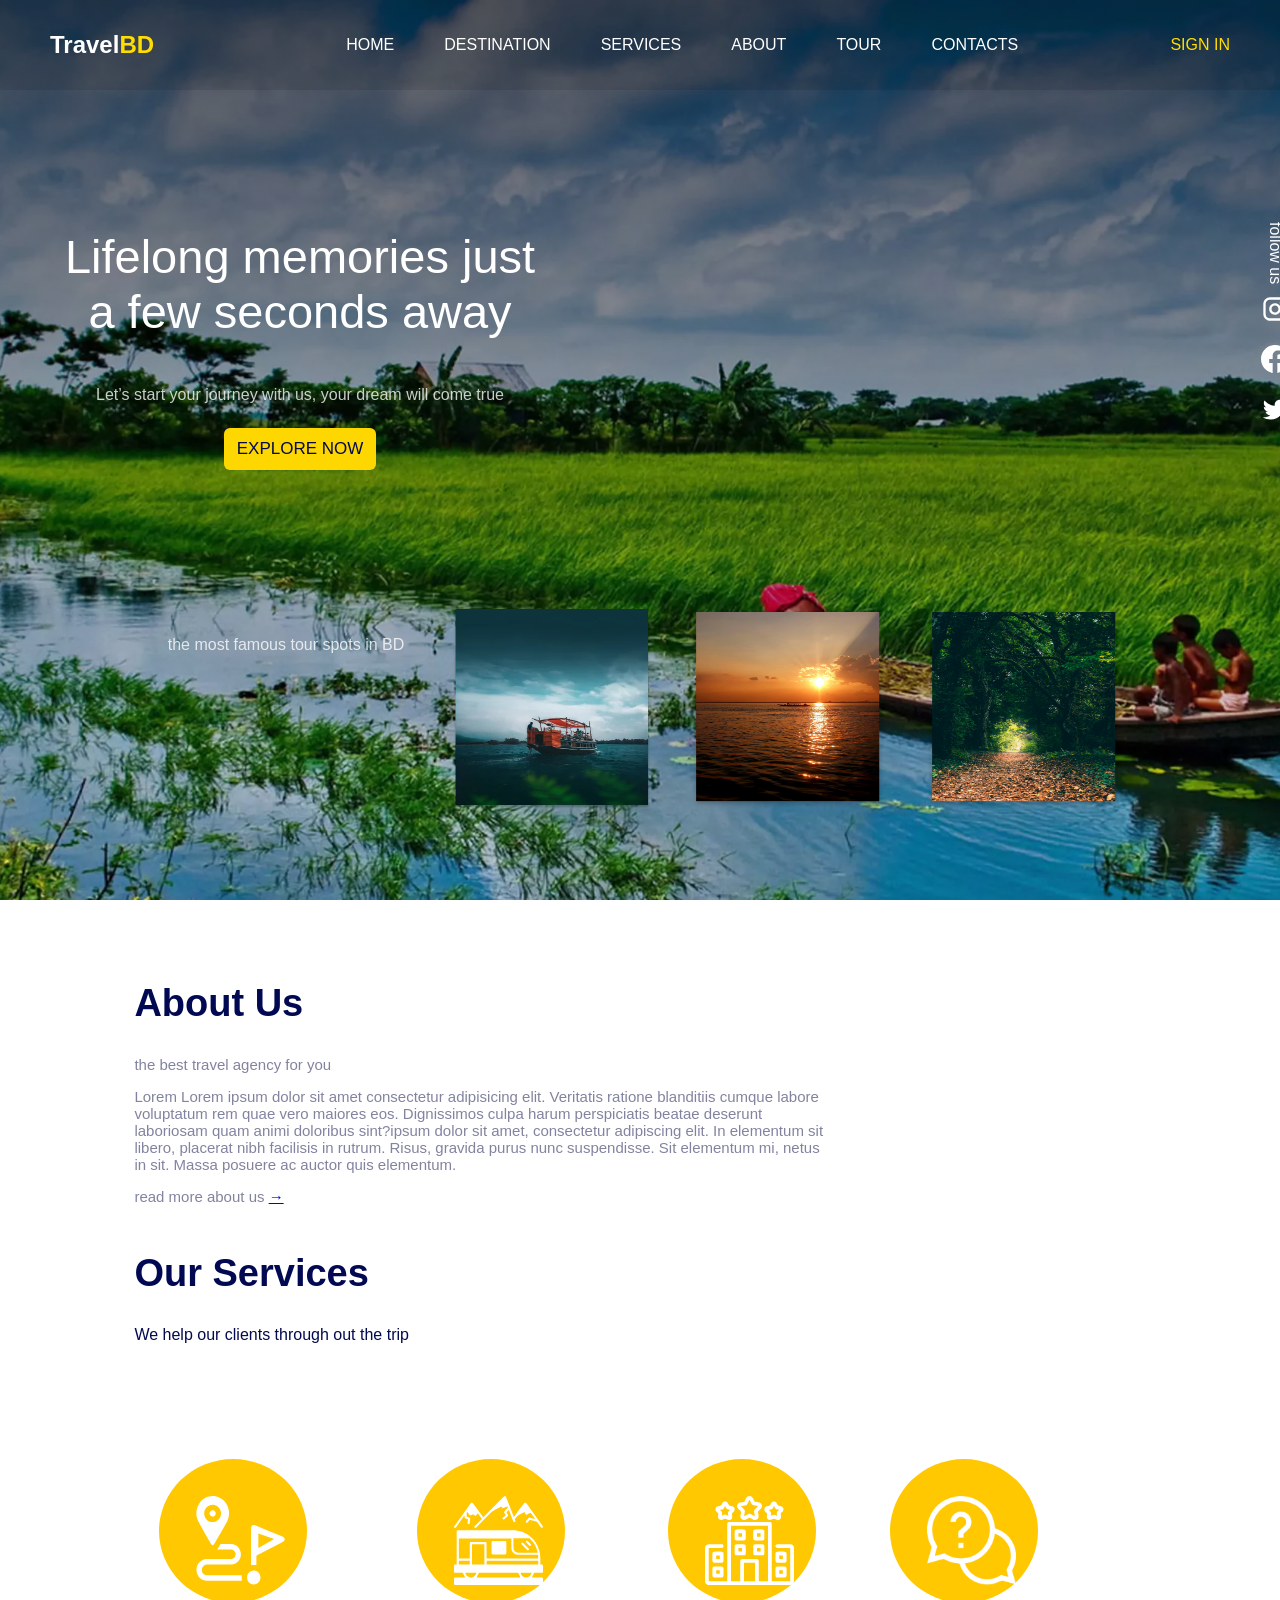
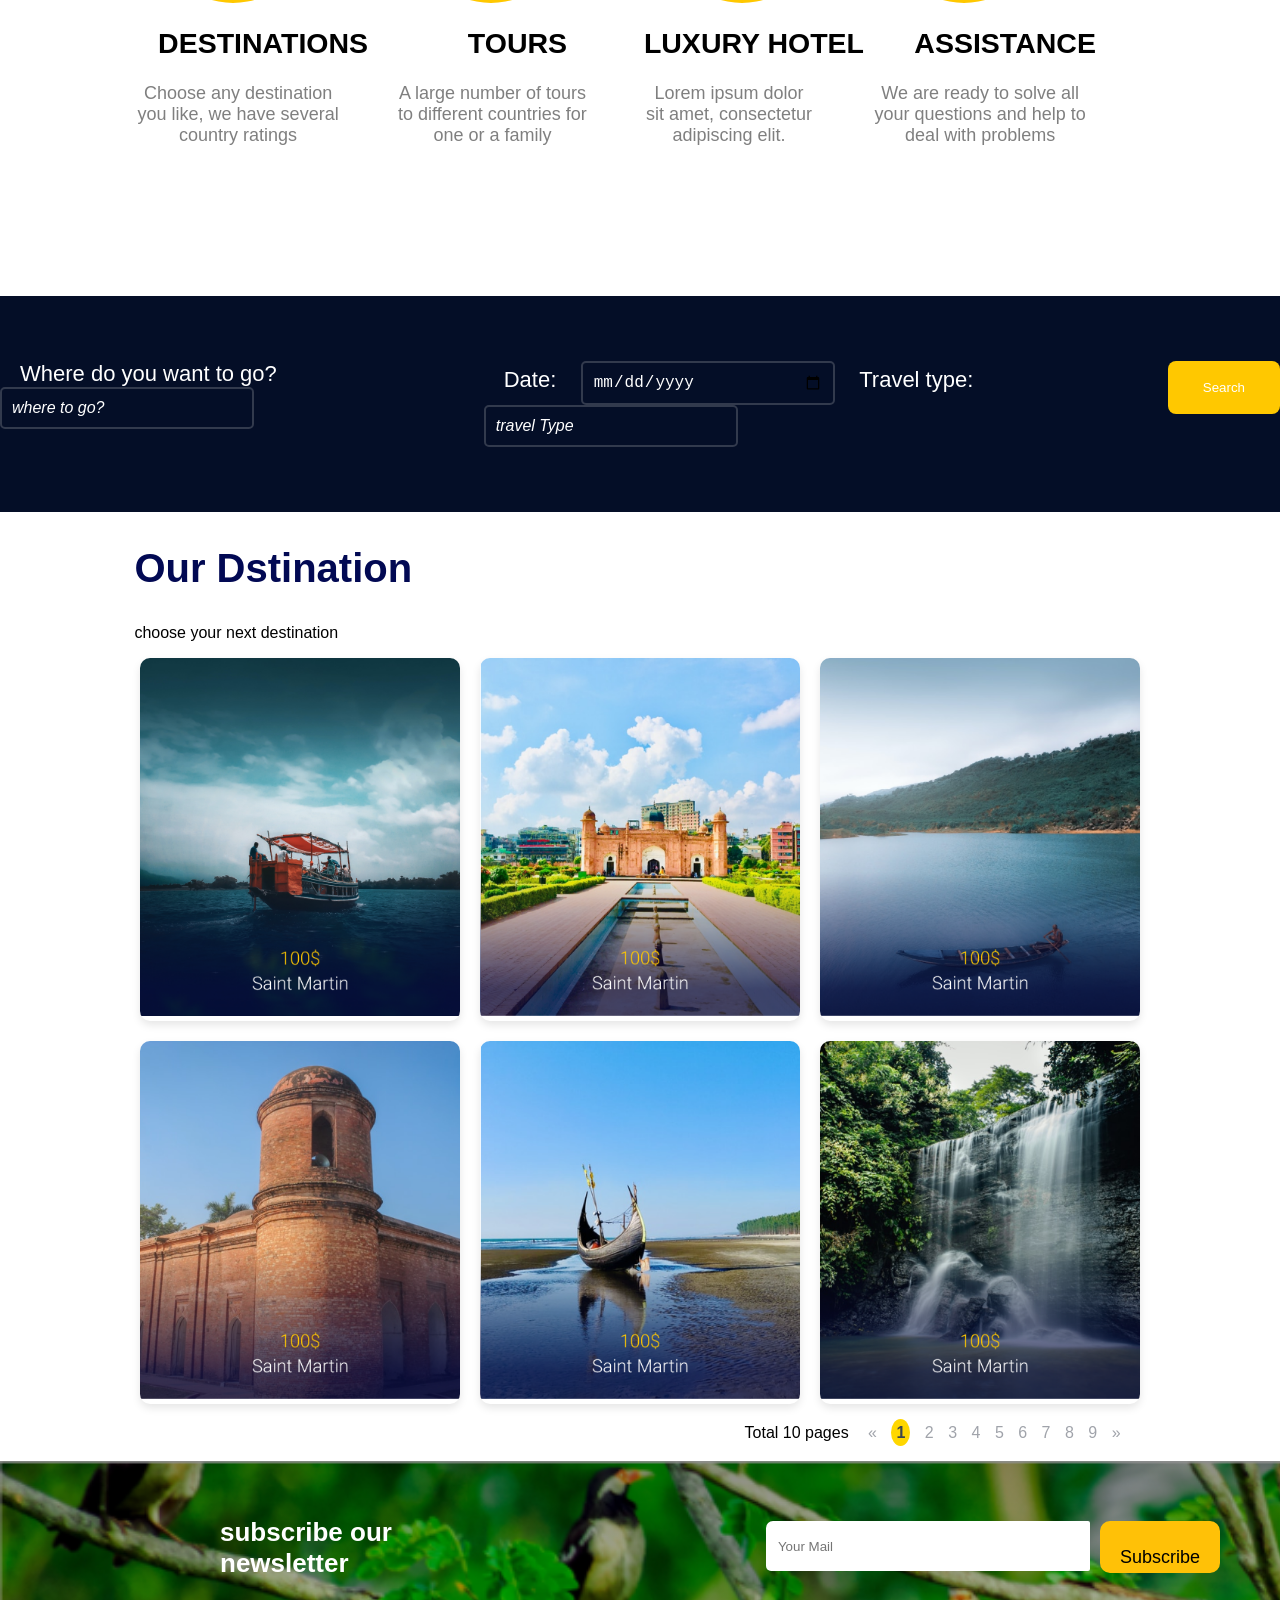
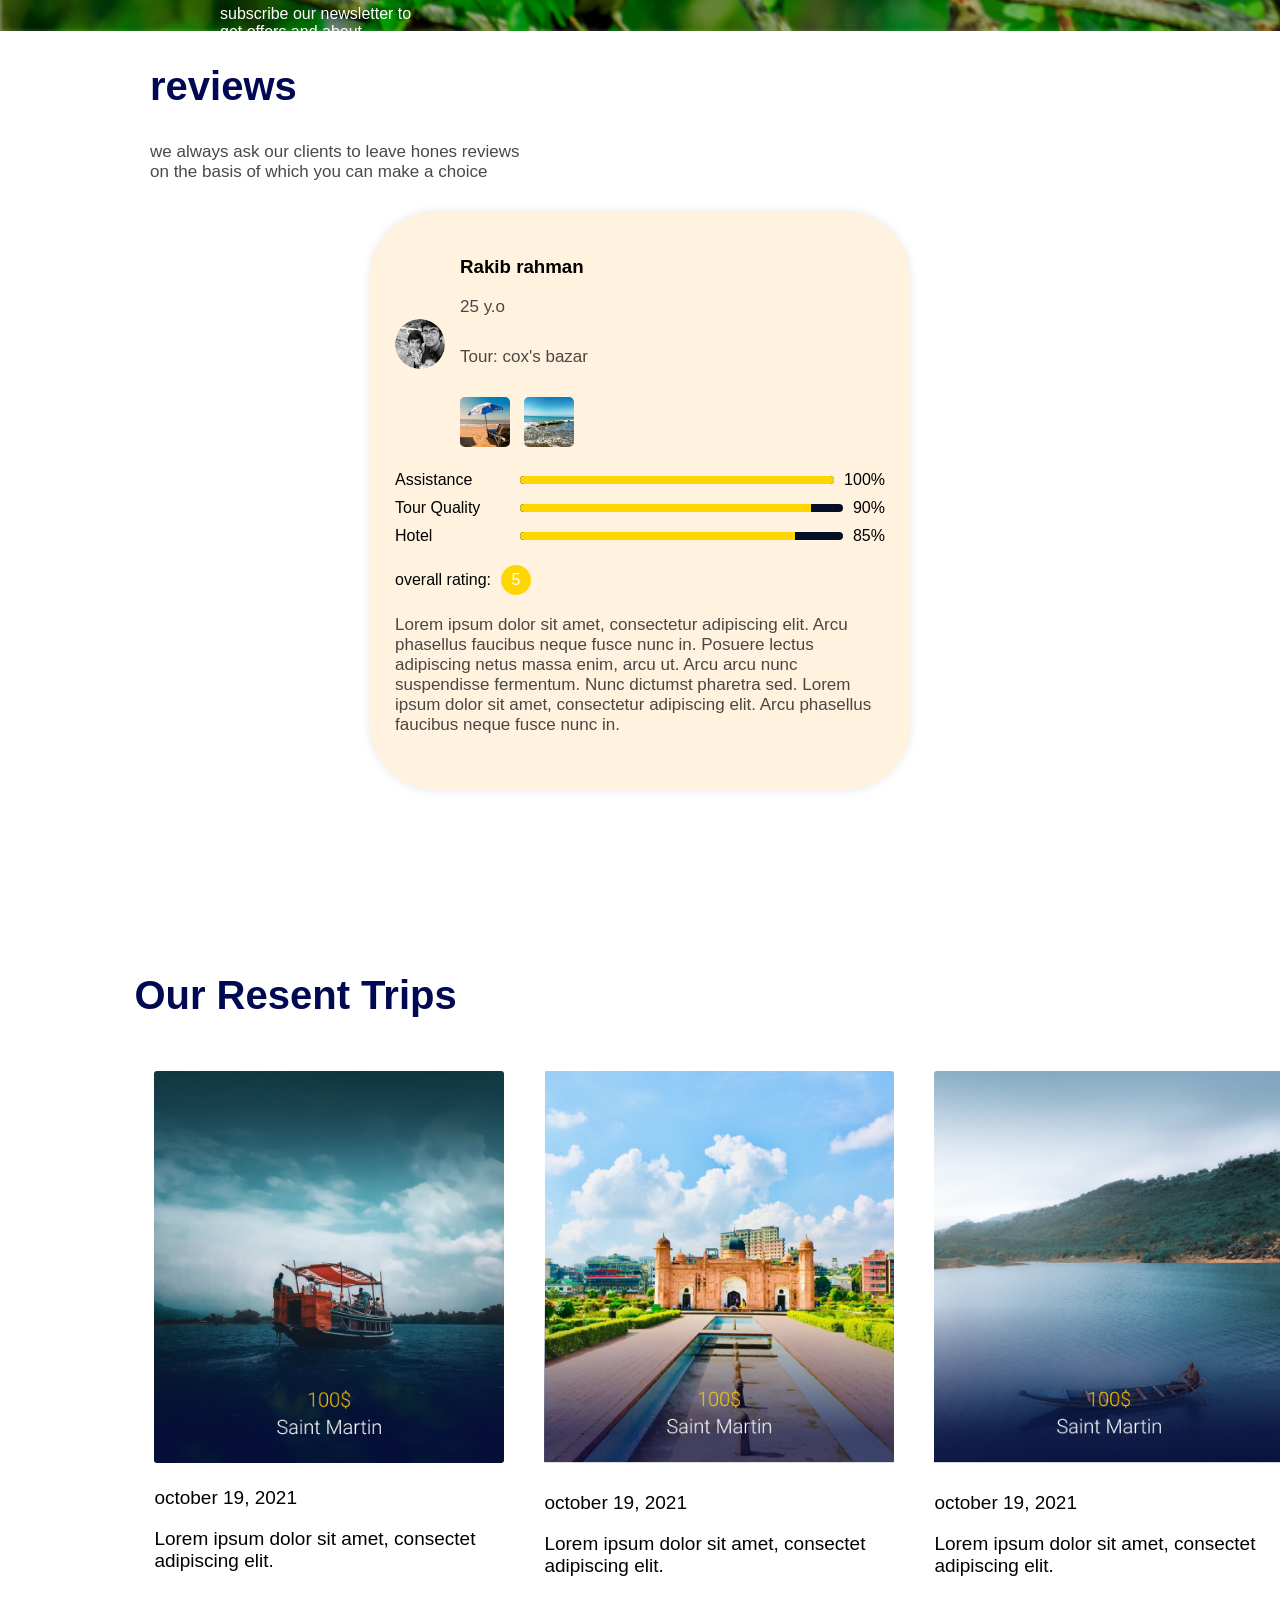
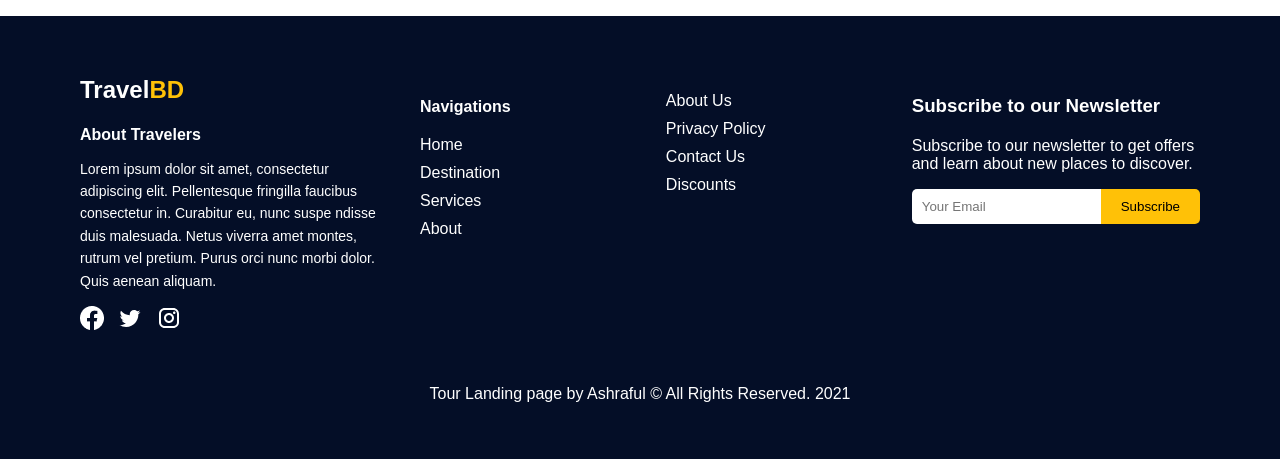
==== travel.html @ d5b0294c "Add files via upload" ====
<!DOCTYPE html>
<html lang="en">
<head>
    <meta charset="UTF-8">
    <meta name="viewport" content="width=device-width, initial-scale=1.0">
    <title>travel</title>
    <link rel="shortcut icon" href="./images/home/main logo.jpeg" type="image/x-icon">
     <link rel="stylesheet" href="./travel.css">
</head>
<body>
    <!--home -->
   
    <header id="home">
        <nav>
            <div class="logo">Travel<span>BD</span></div>
            <ul class="nav-links">
                <li><a href="#home">HOME</a></li>
                <li><a href="#destination">DESTINATION</a></li>
                <li><a href="#services">SERVICES</a></li>
                
                <li><a href="#About">ABOUT</a></li>
                <li><a href="#tour">TOUR</a></li>
                <li><a href="#contact">CONTACTS</a></li>
            </ul>
            <div class="signin"><a href="#">SIGN IN</a></div>
        </nav>
    
    <!-- home contecnt -->

    <section class="home" >
    <div class="row">
    <div class="home-content">
         <p class="home-content-main-text">Lifelong memories just a 
            few seconds away</p> 
            <p class="home-para">Let’s start your journey with us, your dream will come true</p>
            <button>EXPLORE NOW</button>
    </div>
    <!-- social media -->
     <div class="social-media">
        <p>follow us</p>
        <img src="./images/home/instagram icon.svg" alt="instagram">
        <img src="./images/home/facebook.svg" alt="facebook">
        <img src="./images/home/twitter.svg" alt="instagram">
     </div>
    </div>
 
    <!-- places -->
    <div  class="places">
         <p>the most famous tour spots in BD  </p>
          <div>
            <img src="./images/home/pic1-6674d11ca9986.webp" alt="pic1-h">
          </div>
          <div>
            <img src="./images/home/Mask Group.png" alt="pic2-h">
          </div>  
         <div>
            <img src="./images/home/Mask Group (2).png" alt="pic3-h">
          </div>
     
</div>

</section>
</header>

    <!--Anout us -->

    <section class="About-Us" id="About">
        <div class="AboutUs-content-1">
            <h2>About Us</h2>
            <p>the best travel agency for you</p>
            <p>Lorem Lorem ipsum dolor sit amet consectetur adipisicing elit. Veritatis ratione blanditiis cumque labore voluptatum rem quae vero maiores eos. Dignissimos culpa harum perspiciatis beatae deserunt laboriosam quam animi doloribus sint?ipsum dolor sit amet, consectetur
                adipiscing elit. In elementum sit libero, placerat
                nibh facilisis in rutrum. Risus, gravida purus nunc
                suspendisse. Sit elementum mi, netus in sit. Massa
                posuere ac auctor quis elementum.</p>
                <p>read more about us  <a href="#">&rarr;</a></p>
        </div>

        <div class="AboutUs-content-2">
            <img src="./images/pic1-6674d11ca9986.webp" alt="">
        </div>
    </section>

<div class="frame" >
    <!--our services-->
    <section  class="our-services" id="services">
        <h1>Our Services</h1>
        <p>We help our clients through out the trip</p>

        <div class="service-img-div"> 
            <!--detination  service -->
            <div >
                <div class="service-img">
                     <img src="./images/home/about us -destination.svg" alt="destination" id="img">
                </div>
                <div class="service-content">
                    <h2>DESTINATIONS</h2>
                    <p>Choose  any destination
                        you like, we have several
                        country ratings </p>
                </div>  
            </div>

            <!-- tours service -->
            <div>
                <div class="outer-circle">
                    <div class="service-img">
                        <img src="./images/home/about us -tours.svg" alt="tours">
                   </div>
                </div>
               
               <div class="service-content q">
                   <h2>TOURS</h2>
                   <p>A large number of tours
                      to different countries for
                        one or a family</p>
               </div>
            </div>

            <!-- hotal service -->
            <div>
                <div class="service-img">
                    <img src="./images/home/about us -hotel.svg" alt="">
               </div>
               <div class="service-content">
                   <h2>LUXURY HOTEL</h2>
                   <p>Lorem ipsum dolor sit amet,
                    consectetur adipiscing elit.</p>
               </div>
            </div>

            <!--assistance service-->
            <div class="service-content">
                <div class="service-img">
                    <img src="./images/home/about us - assistence.png" alt="">
               </div>
               <div class="service-content">
                   <h2>ASSISTANCE</h2>
                   <p>We are ready to solve all
                    your questions and help
                    to deal with problems</p>
               </div>
            </div>


        </div>
       
    </section>
</div>

    <!--where to go-->
    <section class="where-to-go">
        <div>
            
            <label for="destination">Where do you want to go?</label>
            <input type="text" id="destination" list="destinations" placeholder="where to go?" class="input-where-to-go">
            <datalist id="destinations">
                <option value="Paris">
                <option value="New York">
                <option value="Tokyo">
                <option value="London">
            </datalist>

        </div>

        <div>
            <label for="travelDate">Date:</label>
            <input type="date" id="travelDate" name="travelDate"  class="input-where-to-go">

            <label for="travelType">Travel type:</label >
            <input type="text" id="travelType" list="travelTypes" placeholder="travel Type"  class="input-where-to-go">
            <datalist id="travelTypes">

              <option value="Adventure">
              <option value="Cultural tourism">
              <option value="Business travel">
              <option value="Leisure Travel">
              <option value="Ecotourism">
              <option value="Solo travel">
              <option value="Business tourism">
              <option value="Luxury">
              <option value="Cruise ship">
           </datalist>
       </div>

       <div>
      
       
        <button type="submit">Search</button>
       </div>

    </section>

    <!--Our Destination -->
      <section class="destination-s frame" id="destination">
        <h1>Our Dstination</h1>
        <p>choose your next destination</p>

        <!-- destination items -->
         <div class="grid">
            <div class="destination"><img src="./images/home/destination  pic 1.png" alt="1"></div>
            <div class="destination"><img src="./images/home/destination  pic 2.png" alt="2"></div>
            <div class="destination"><img src="./images/home/destination  pic 3.png" alt="3"></div>
            <div class="destination"><img src="./images/home/destination  pic 4.png" alt="7"></div>
            <div class="destination"><img src="./images/home/destination  pic 5.png" alt="5"></div>
            <div class="destination"><img src="./images/home/destination  pic 6.png" alt="8"></div>

         </div>
            <div class="pages">
            <span>Total 10 pages</span>
            <a href="#">&laquo;</a>
            <a href="#" class="active">1</a>
            <a href="#">2</a>
            <a href="#">3</a>
            <a href="#">4</a>
            <a href="#">5</a>
            <a href="#">6</a>
            <a href="#">7</a>
            <a href="#">8</a>
            <a href="#">9</a>
            <a href="#">&raquo;</a>
        
        </div>
       </section>
         
     
    <!--subscribe -->
    <section class="subscribe-section">
        <div class="subscribe-content">
            <h3>subscribe our newsletter</h3>
            <p>subscribe our newsletter to get offers and about<br> 
                new places to discover.</p>
            </div>
        
        <div class="subscribe-form">
            <input type="email" placeholder="Your Mail" />
            <button>Subscribe</button>
        </div>



    </section>


    <!--reviews -->
    <section class="reviews">
        <h1>reviews</h1>
        <p>we always ask our clients to leave hones reviews<br>
            on the basis of which you can make a choice</p>
        <div class="review-container">
            <div class="user-info">
                <img src="./images/home/review-profile-pic-6674d11f6c1cb.webp" alt="User Photo" class="user-photo">
                <div>
                    <h3>Rakib rahman</h3>
                    <p>25 y.o</p>
                    <p>Tour: cox's bazar</p>
                    <div class="tour-images">
                        <img src="./images/home/review-1-6674d11db59b9.webp" alt="Tour Image 1">
                        <img src="./images/home/review-2-6674d11e9ebdb.webp" alt="Tour Image 2">
                    </div>
                </div>
            </div>

            <div class="ratings">
                <div class="rating-item">
                    <span>assistance</span>
                    <div class="rating-bar">
                        <div class="rating-fill" style="width: 100%;"></div>
                    </div>
                    <span>100%</span>
                </div>
                <div class="rating-item">
                    <span>tour quality</span>
                    <div class="rating-bar">
                        <div class="rating-fill" style="width: 90%;"></div>
                    </div>
                    <span>90%</span>
                </div>

                <div class="rating-item">
                    <span>hotel</span>
                    <div class="rating-bar">
                        <div class="rating-fill" style="width: 85%;"></div>
                    </div>
                    <span>85%</span>
                </div>
            </div>

            <div class="overall-rating">
                <span>overall rating:</span>
                <div class="rating-circle">5</div>
            </div>
                <p>Lorem ipsum dolor sit amet, consectetur adipiscing elit. Arcu phasellus faucibus neque fusce nunc in. Posuere lectus adipiscing netus massa enim, arcu ut. Arcu arcu nunc suspendisse fermentum. Nunc dictumst pharetra sed.
                    Lorem ipsum dolor sit amet, consectetur adipiscing elit. Arcu phasellus faucibus neque fusce nunc in. 
                    </p>
            </div>
        </div>
    </section>


    <!--recent trips -->
<section class="recent-trips frame" id="tour">
    <h1>Our Resent Trips</h1>
     <div class="recent-trips-content">
        <div class="trips">
            <img src="./images/home/destination  pic 1.png" alt="">
            <p>october 19, 2021</p>
            <p>Lorem ipsum dolor sit amet, consectet
                adipiscing elit.</p>
        </div>

        <div class="trips">
            <img src="./images/home/destination  pic 2.png" alt="">
            <p>october 19, 2021</p>
            <p>Lorem ipsum dolor sit amet, consectet
                adipiscing elit.</p>
        </div>

        <div class="trips">
            <img src="./images/home/destination  pic 3.png" alt="">
            <p>october 19, 2021</p>
            <p>Lorem ipsum dolor sit amet, consectet
                adipiscing elit.</p>
        </div>
     </div>
</section>


    <!--contact -->
 
 <section class="footer" id="contact">
    <div class="footer-s1">
        <div class="logo">Travel<span>BD</span></div>
        <h4>About Travelers</h4>
        <p>Lorem ipsum dolor sit amet, consectetur adipiscing elit. Pellentesque fringilla faucibus consectetur in. Curabitur eu, nunc suspe ndisse duis malesuada. Netus viverra amet montes, rutrum vel pretium. Purus orci nunc morbi dolor. Quis aenean aliquam.</p>
        <div class="footer-media">
            <!-- fb icon -->
            <img src="./images/home/facebook.png" alt="Facebook">
            <img src="./images/home/twitter.svg" alt="Twitter">
            <img src="./images/home/instagram icon.svg" alt="Instagram">
        </div>
    </div>

    <div class="footer-s2">
        <h4>Navigations</h4> 
        <ul>
            <li><a href="#home">Home</a></li>
            <li><a href="#destination">Destination</a></li>
            <li><a href="#services">Services</a></li>
            <li><a href="#About">About</a></li>
        </ul>
    </div>

    <div class="footer-s3">
        <ul>
            <li>About Us</li>
            <li>Privacy Policy</li>
            <li>Contact Us</li>
            <li>Discounts</li>
        </ul>
    </div>

    <div class="footer-s4">
        <h3>Subscribe to our Newsletter</h3>
        <p>Subscribe to our newsletter to get offers and learn about new places to discover.</p>
        <form>
            <input type="email" placeholder="Your Email">
            <button type="submit">Subscribe</button>
        </form>
       
    </div>
    <div class="footer-bottom">
        <p>Tour Landing page by Ashraful &copy; All Rights Reserved. 2021</p>
    </div>
   
</section>


</body>
</html>
---- travel.css ----
body{
padding:0;
margin: 0;
font-family: 'Poppins', sans-serif;

}

header {
    background: no-repeat center center/cover;
    background-image: linear-gradient(rgba(0, 0, 0, 0.559),rgba(0, 0, 0, 0.049)), url("./images/home/home-bg-6674d1294721b.webp");
    height: 100vh;
box-sizing: border-box;
    

  }
 
nav {
    display: flex;
    justify-content: space-between;
    align-items: center;
    padding: 20px 50px;
    background-color: rgba(0, 0, 0, 0.101);
}
.logo {
    font-size: 24px;
    font-weight: bold;
    color: white;
}

.logo span {
    color: #ffdd00;
}

.nav-links {
    list-style: none;
    display: flex;
   gap: 50px;
}
.nav-links li a {
    color: white;
    text-decoration: none;
    font-size: 16px;
}

.signin a {
    color: #ffdd00;
    text-decoration: none;
    font-size: 16px;
}
.home-content h1{
    font-family: 'Roboto', sans-serif;
    font-size: 777px;
    font-weight: 900;
    color: #ffffff;
    margin-top:80px;
}
.home-para{
    color: #ffffffc8;
    font-family: 'Roboto', sans-serif;
    font-size: 16px;
}

.places{
  display:flex;
  
  padding: 90px;
}
.places img{
    background-color: transparent;
    height:100%;

}

section.home {
    display: flex;
    flex-direction: column;
    align-items: center;
    justify-content: center;
    height: calc(100vh - 80px); /* Adjusted to leave space for the navbar */
    color:black;
    text-align: center;
    padding: 20px;
    margin-top: 30px;

}
.places img{
    margin: 19px;
    margin-bottom: 55px;
    width:198px;
    height:200px
    
}
.places P{
   
    color: #ffffffc8;
    padding: 30px;
}


.row{
    display: flex;
    justify-content:space-between;
    gap:40em;
    margin-top: 10px;
    

}
.home-content{
    padding: 120px;
    width: 500px;
    margin-left: 40px;
    padding: 30px;
}
.home-content button{
    color: #030A4D;
    
    background-color: #ffd700;
    border: none;
    margin-top:8px ;

    padding: 11px 13px;
    border-radius: 6px;
    cursor: pointer;
    font-size: 17px;
    
}

.social-media{
    
    display: flex;
    writing-mode:vertical-rl;
   
    color: #ffffff;
    float:right;
   margin-top: 70px;
   margin-left:30px ;
}
.social-media img{
    padding:11px;
}
.home-content-main-text{
   font-size:47px;
   color: #ffffff;
}

.About-Us{
 
  display: flex;
  justify-content: space-between;
 
  margin-top: 50px;
  font-size: 22px;
  width: 79%;
  margin-left:10.5%;
  flex-wrap: wrap;
  
 
  
  }
  .AboutUs-content-1{

    width: 700px;
  }

  .AboutUs-content-1 h2{
    color: #020953;
    font-size:38px;

  }
  .AboutUs-content-1 p{
   font-size: 15px; 
   color: #060A4080;

   
  }

  .AboutUs-content-2 img{
    min-width: 100%;
  border-radius: 70px 0px 73px 0px;
   
  
   
    
  }
.frame{
    width: 79%;
    margin-left:10.5%;
    
}
  
.our-services h1  {
    color: #020953;
    font-size:38px;   
    
}

.our-services p{
    font-size: 16px;
    color: #030A4D;
    margin-bottom: 90px;
    margin-right: 50px;
}

.service-img{
    background-color:#FFC800;
    width: 104px;
    height: 100px;
    border-radius: 50%;
    padding:22px;
    margin:25px;
    margin-bottom:20px;
}   
.service-img-div{


    display: flex;   
}
.service-img-div img{
    width:89px;
    height:89px;
    padding:10px;
    margin:5px;
    
}
.service-content{
    font-size: 19px;
    text-align: center;
    

}
.service-content p{
color: #00000080;
font-size:large;

}
.our-services{
    margin-bottom: 60px;
}
.where-to-go{
    
    padding:65px 0px;
    background: #040E27;
    color:#FFFFFF;
    display: flex;
    justify-content:center;
    

}
.where-to-go label{
    font-weight: 400;
    font-size:22px;
    margin: 20px;
   
}
.input-where-to-go{
    width:230px;
    padding:10px;
    border: 2px solid #cccccc3a;
    border-radius: 5px;
    font-size: 16px;
    background-color: #fff;
    color: #FFFFFF;
    cursor: pointer;
    background: transparent;
}
.input-where-to-go:focus{
    border-color: #66afe9;
    outline: none;
    box-shadow: 0 0 8px rgba(102, 175, 233, 0.6);
   
}
.input-where-to-go::placeholder {
    color: #ffffff;
    font-style: italic;
}
.where-to-go button{
    padding: 19px 35px;
    border-radius:8px;
     border: none;
    background-color:#FFC800;
    color: #ffffff;
    margin-left:15px;
    cursor: pointer;

}

.grid {
    display: flex;
    flex-wrap: wrap;
    gap: 20px;
    justify-content: center;
 
   
}
.destination-s h1{
    font-size: 40px;
    color: #020953;

}
.destination{
    max-width:fit-content;
    position: relative;
    overflow: hidden;
    border-radius: 10px;
    box-shadow: 0 4px 8px rgba(0, 0, 0, 0.1);
    
  
}
.destination img {
    width:320px;
    
    display: block;
}

.pages {
    margin-top: 20px;
    margin-right: 20px;
    float: right;
}

.pages span {
    display: inline-block;
    margin-right: 10px;
}

.pages a {
    text-decoration: none;
    color: #020a1d60;

    margin: 9px 5px;
}

.pages a.active {
    font-weight: bold;
    background-color: #ffd700;
    color:rgb(60, 69, 77);
    border-radius: 59%;
    padding: 5px;
   

    
}

.pages a:hover {
    text-decoration: underline;
}


.subscribe-section {
    background-image: linear-gradient(rgba(0, 0, 0, 0.440),rgba(0, 0, 0, 0.320)), url("./images/home/subscribe-bg.png");
    background-size: cover;
     height:170px;
     width:100%;
    margin-top: 57px;
    color: #ffffff;
    display: flex;
}
.subscribe-content{

    padding:30px;
    align-items: center;
    margin-left: 190px;
}
.subscribe-content h3{
    font-size: 26px;
    margin-right:40px;
}
.subscribe-form  input[type="email"] {
    
    padding: 12px;
    width:300px;
    border: none;
    border-radius: 7px 2px 2px 5px;
 

}
.subscribe-form{
    display: flex;
    margin:60px;
    margin-left: 300px;
}
.subscribe-form button{
    padding: 26px 20px;
    font-size: 18px;
    font-weight: 300;

    background-color: #ffc107;
    border: none;
    border-radius:10px;
    cursor: pointer;
    margin-bottom: 10px;
    margin-left:10px;
   
  

}


.review-container {
    background-color: #fff3e0;
    padding: 25px;
    border-radius: 65px;
    box-shadow: 0 0 10px rgba(0, 0, 0, 0.1);
    width: 80%;
    max-width: 600px;
    flex-wrap: wrap;
    width: 50%;
    margin: 0 auto;

}


.user-info {
    display: flex;
    align-items: center;
    margin-bottom: 20px;
}

.user-photo {
    width: 50px;
    height: 50px;
    border-radius: 50%;
    margin-right: 15px;
}

.tour-images img {
    width: 50px;
    height: 50px;
    border-radius: 5px;
    margin-right: 10px;
}
.reviews{
   
    padding: 0 150px 150px 150px;
}
.reviews h1{
    
    font-size: 40px;
    color: #020953; 
}
.reviews p{
    font-size: 15px; 
    margin-bottom: 30px;
   font-size: 17px;
   color: #1c1c1ccc;
}

.ratings {
    margin-bottom: 20px;
}


.rating-item {
    display: flex;
    align-items: center;
    margin-bottom: 10px;
}

.rating-item span:first-child {
    width: 115px;
    text-transform:capitalize;
}

.rating-bar {
    background-color: #040E27;
    border-radius:10PX;
    flex: 1;
    margin: 0 10px;
    height: 8px;
    overflow: hidden;
}

.rating-fill {
    background-color: #ffd700;
    height: 100%;
    border-radius: 5px 0 0 5px;
}

.overall-rating {
    display: flex;
    align-items: center;
    margin-bottom: 20px;
}

.rating-circle {
    background-color: #ffd700;
    color: white;
    border-radius: 50%;
    width: 30px;
    height: 30px;
    display: flex;
    justify-content: center;
    align-items: center;
    margin-left: 10px;
}

.review-text {
    font-style: italic;
    position: relative;
}

.review-text::before, .review-text::after {
    content: '“';
    font-size: 2em;
    color: #ffd700;
    position: absolute;
}

.review-text::before {
    left: -20px;
    top: -10px;
}

.recent-trips{
    font-size: 19px;
}
.recent-trips h1{
    font-size: 40px;
    color: #020953; 
}

.trips{
   
    padding: 20px;
    width: fit-content;
    
}
.trips img{
    width: 350px;
    border-radius: 3px;
}
.recent-trips-content{
    display: flex;
}

.footer {
    background-color: #040E27;
    color: #ffffff;
    display: flex;
    justify-content: space-between;
    padding: 40px 60px;
    flex-wrap: wrap;
}

.footer-s1, .footer-s2, .footer-s3, .footer-s4 {
    margin: 20px;
}

.footer-s1 {
    max-width: 300px;
}

.footer-s1 .logo {
    font-size: 24px;
    font-weight: bold;
    margin-bottom: 10px;
}

.footer-s1 .logo span {
    color: #ffc107;
}

.footer-s1 h4 {
    margin-bottom: 10px;
}

.footer-s1 p {
    font-size: 14px;
    line-height: 1.6;
}

.footer-s1 .footer-media img {
    margin: 0 10px 10px 0;
    width: 24px;
    height: 24px;
}

.footer-s2, .footer-s3, .footer-s4 {
    flex: 1;
}

.footer-s2 h4, .footer-s3 ul, .footer-s4 h3 {
    margin-bottom: 20px;
}

.footer-s2 ul, .footer-s3 ul {
    list-style-type: none;
    padding: 0;
}

.footer-s2 ul li, .footer-s3 ul li {
    margin-bottom: 10px;
}

.footer-s2 ul li a {
    color: #ffffff;
    text-decoration: none;
}

.footer-s4 form {
    display: flex;
}

.footer-s4 input[type="email"] {
    flex: 1;
    padding: 10px;
    border: none;
    border-radius: 5px 0 0 5px;
}

.footer-s4 button {
    padding: 10px 20px;
    background-color: #ffc107;
    border: none;
    border-radius: 0 5px 5px 0;
    cursor: pointer;
}

.footer-s4 button:hover {
    background-color: #e0a800;
}
.footer-bottom {
    width: 100%;
    text-align: center;
    margin-top: 5px;
}
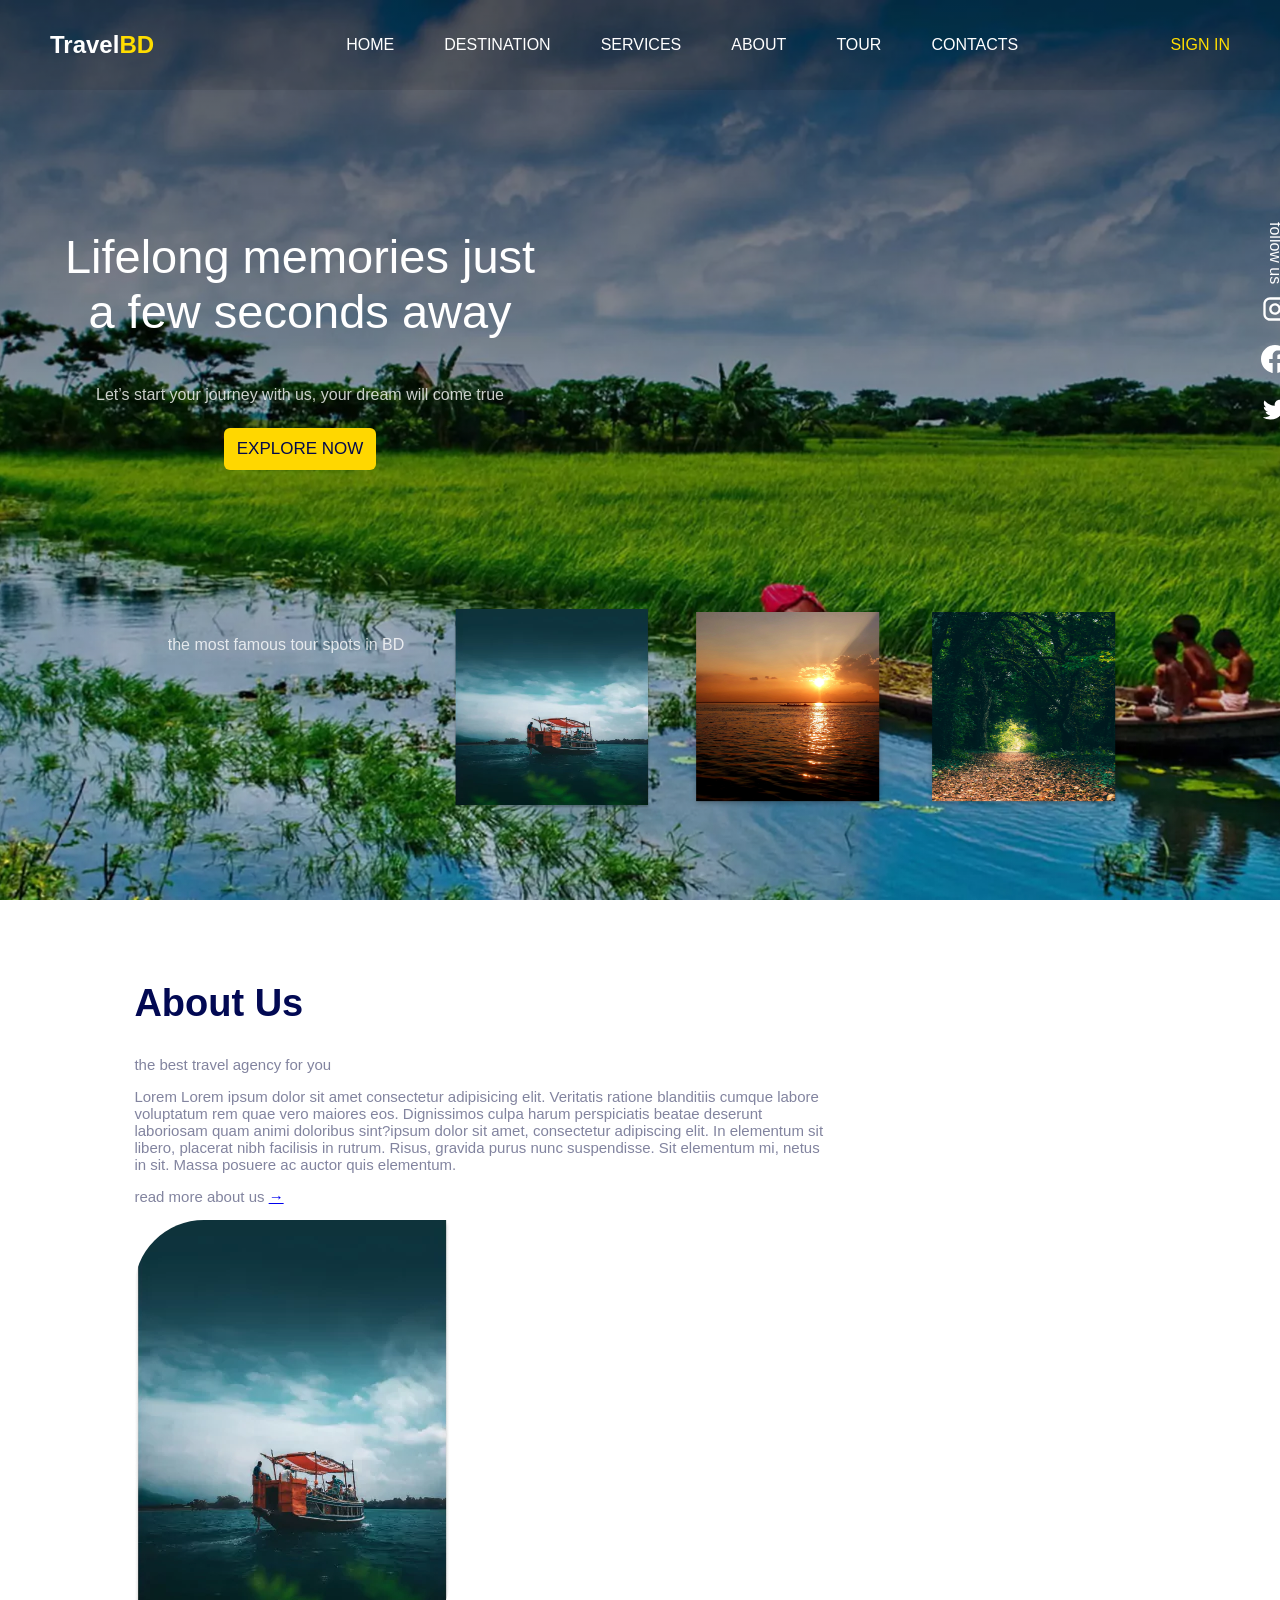
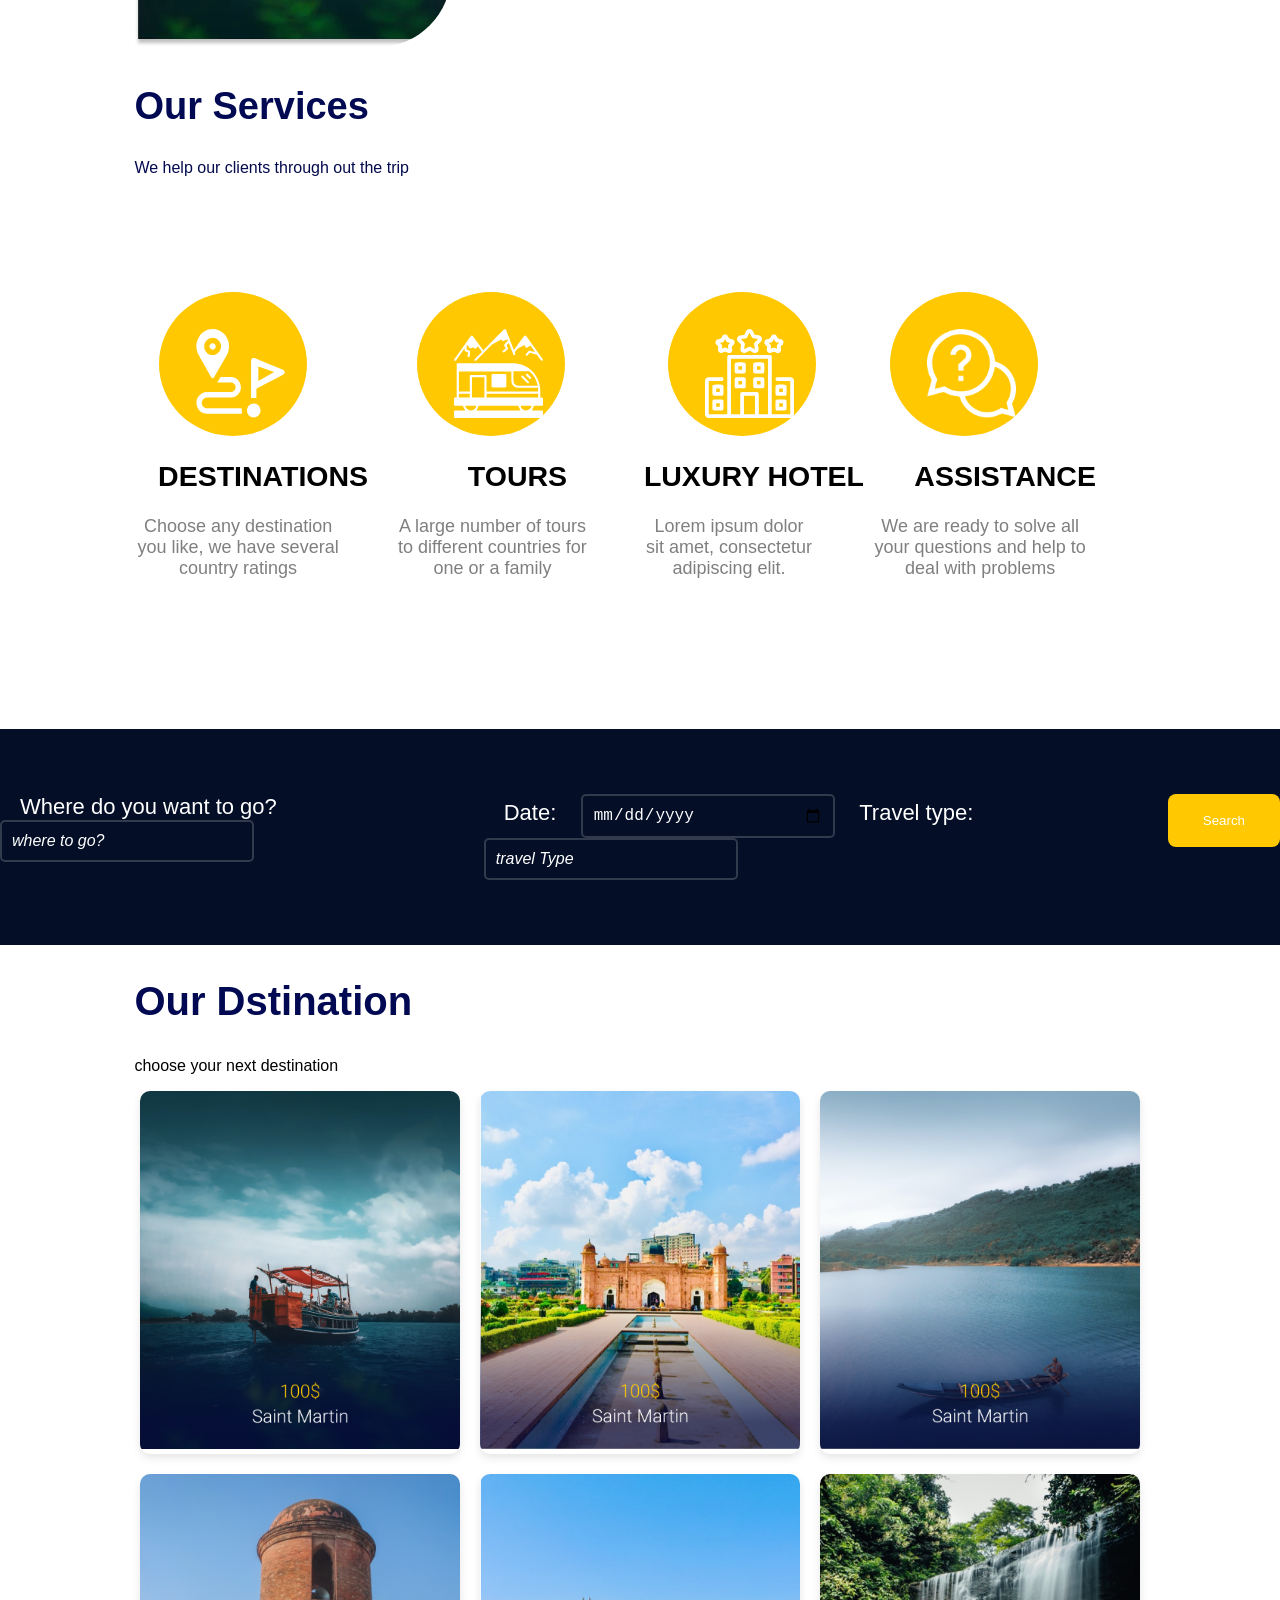
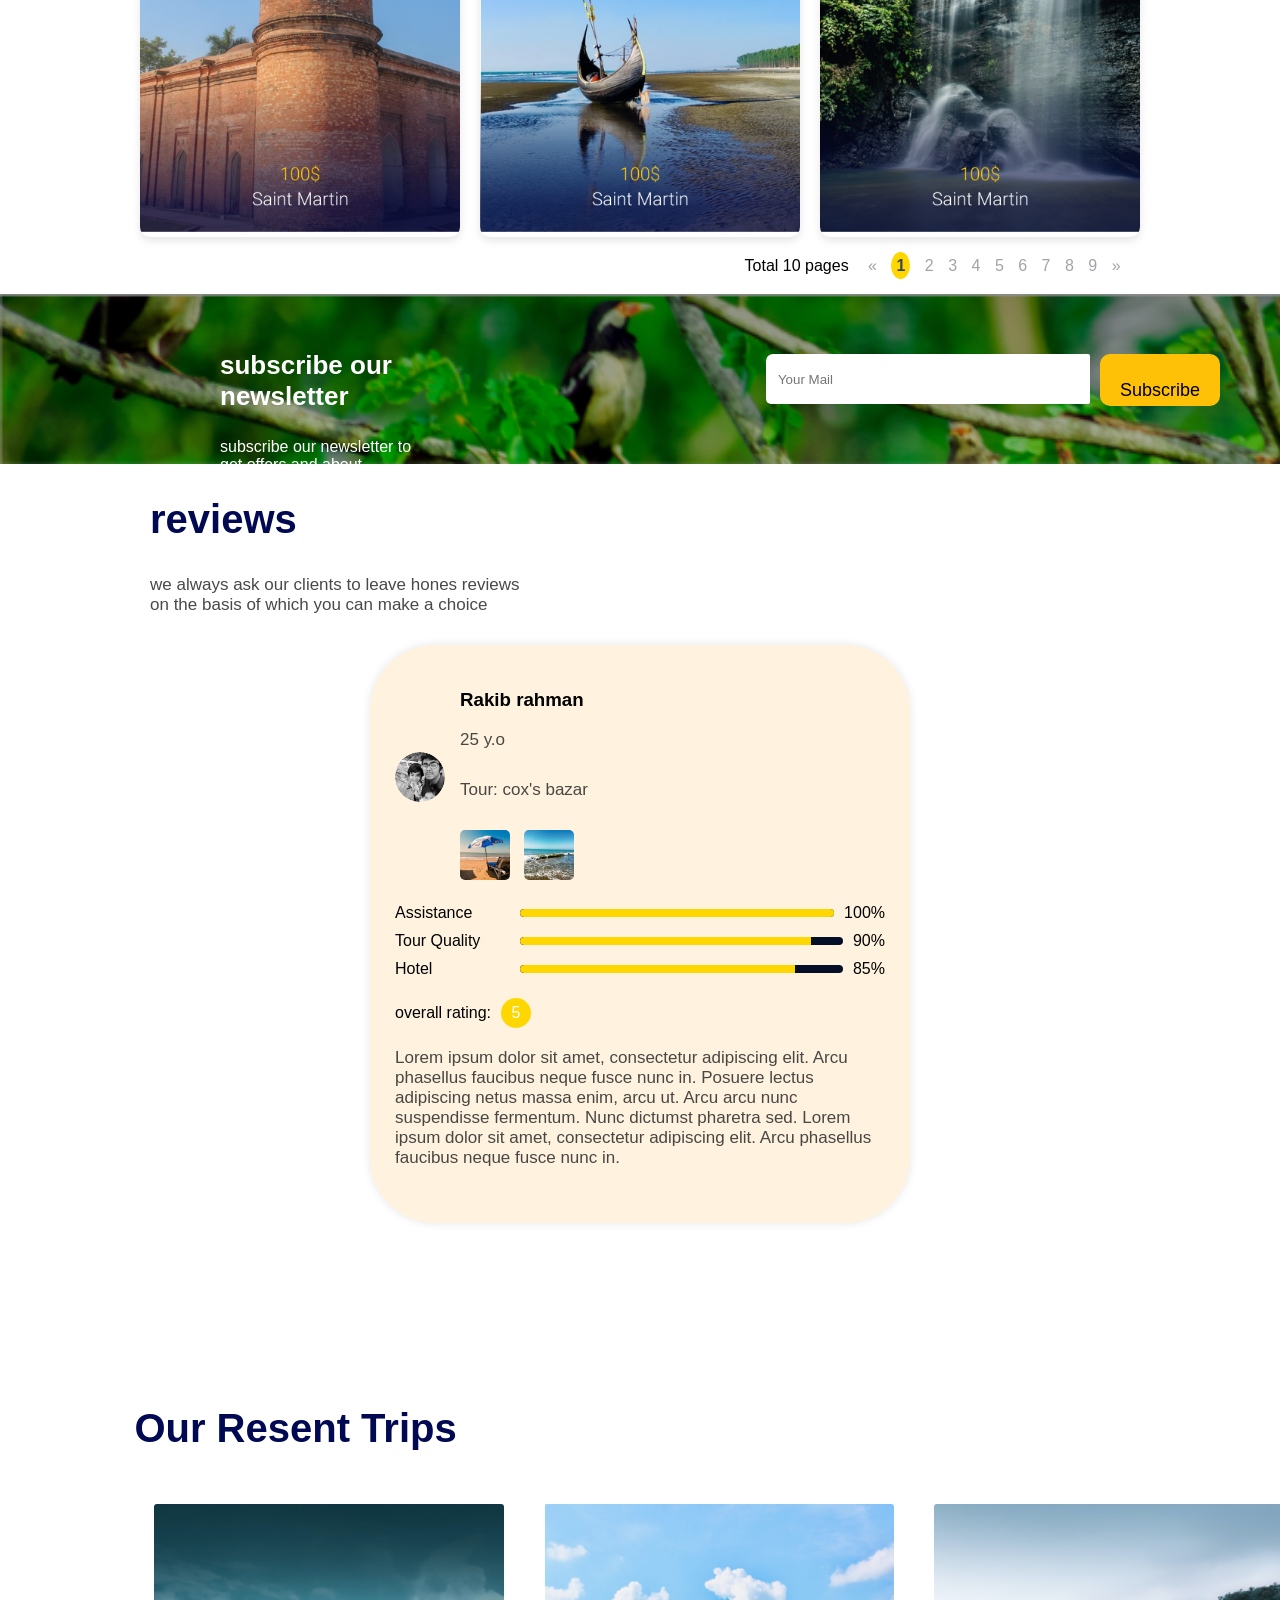
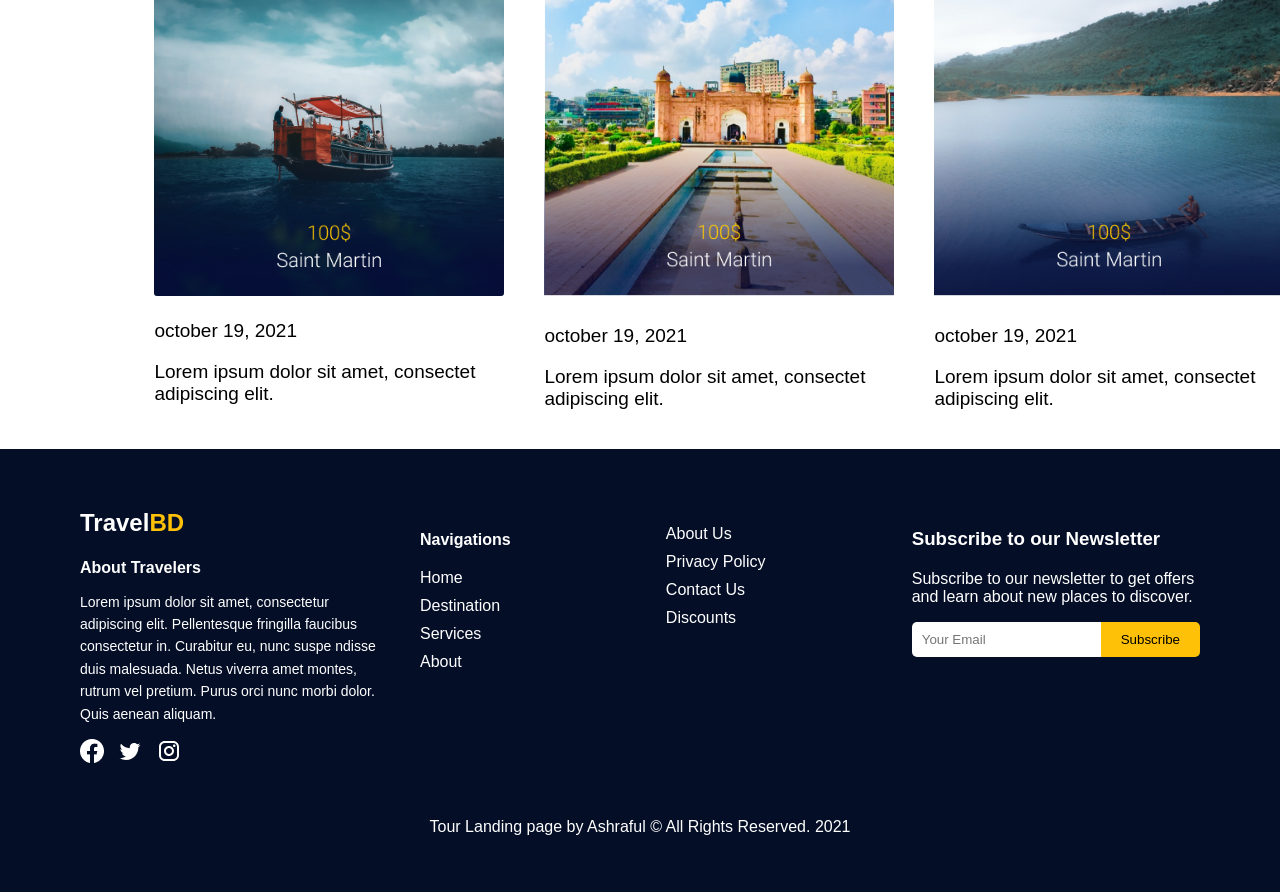
==== commit f873b6ce: "Update travel.html - image change" ====
--- a/travel.html
+++ b/travel.html
@@ -77,7 +77,7 @@
         </div>
 
         <div class="AboutUs-content-2">
-            <img src="./images/pic1-6674d11ca9986.webp" alt="">
+            <img src="./images/home/pic1-6674d11ca9986.webp" alt="">
         </div>
     </section>
 
@@ -377,4 +377,4 @@
 
 
 </body>
-</html>+</html>
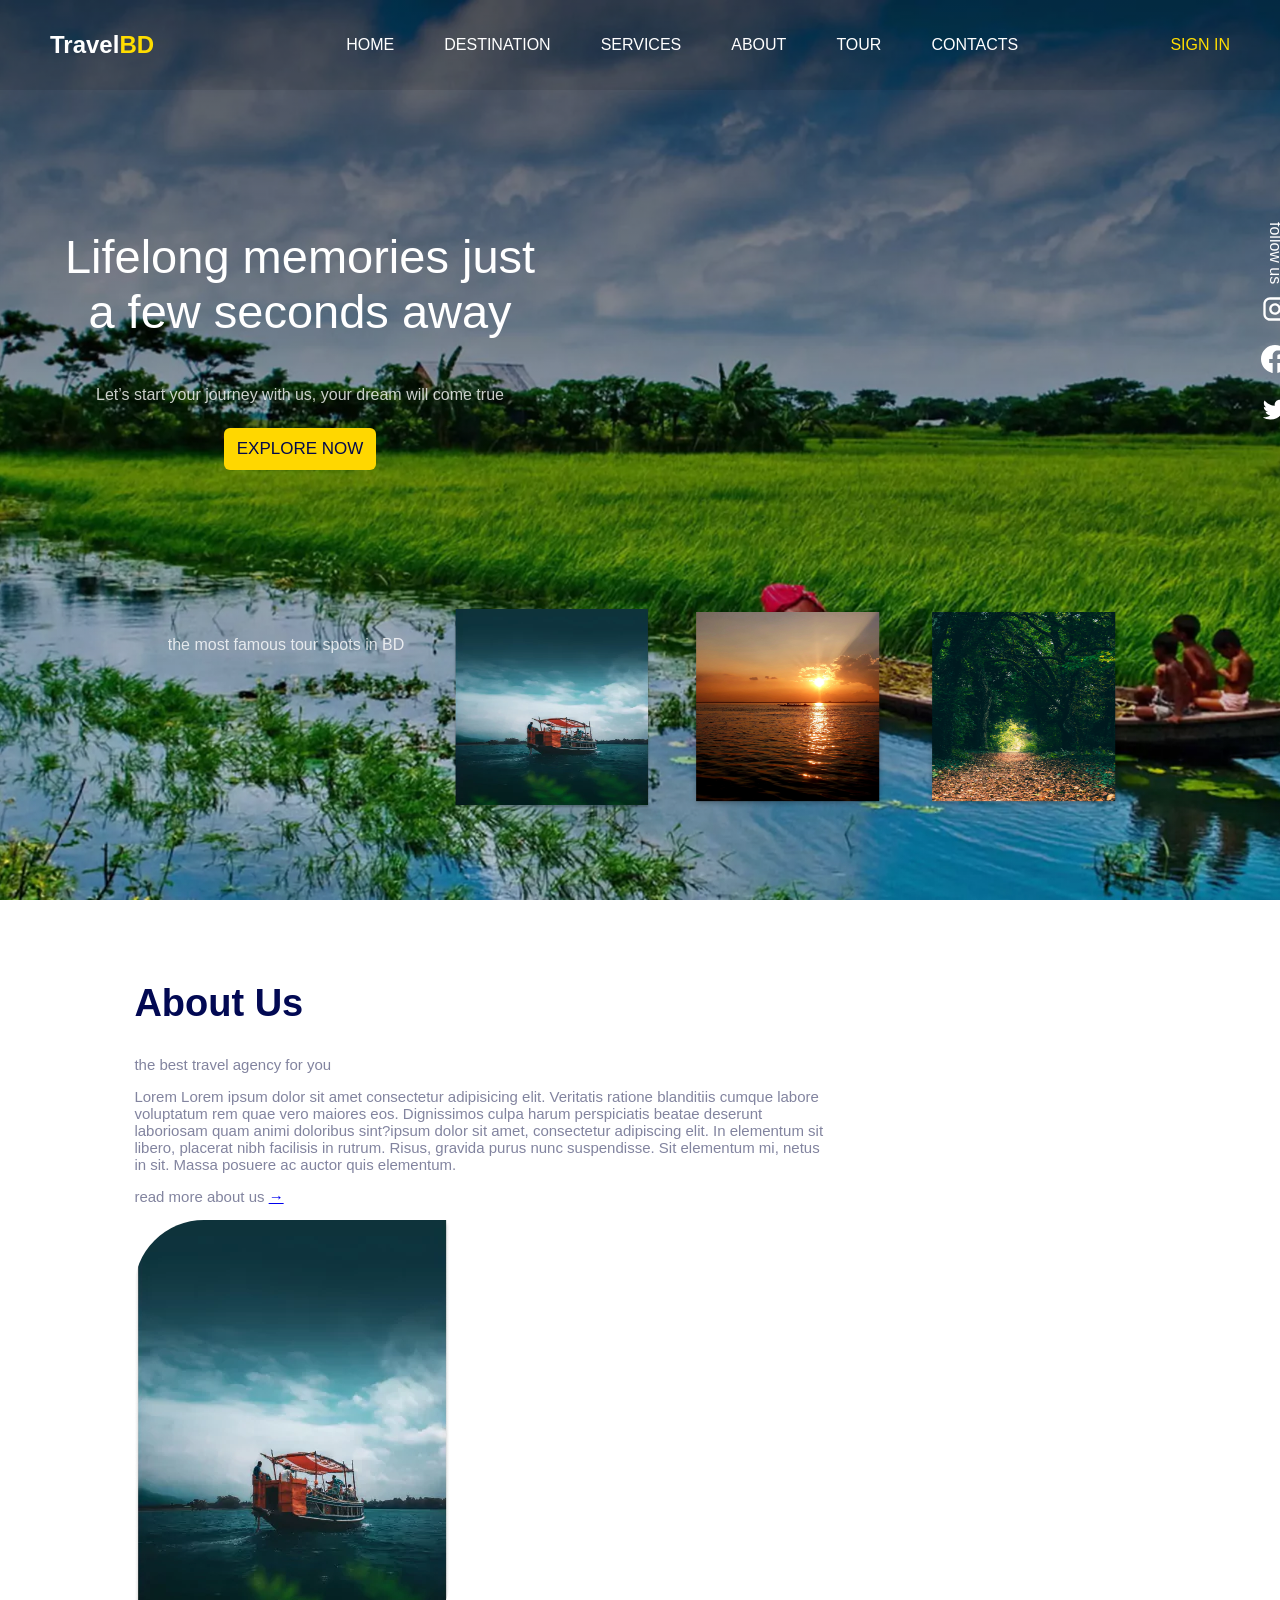
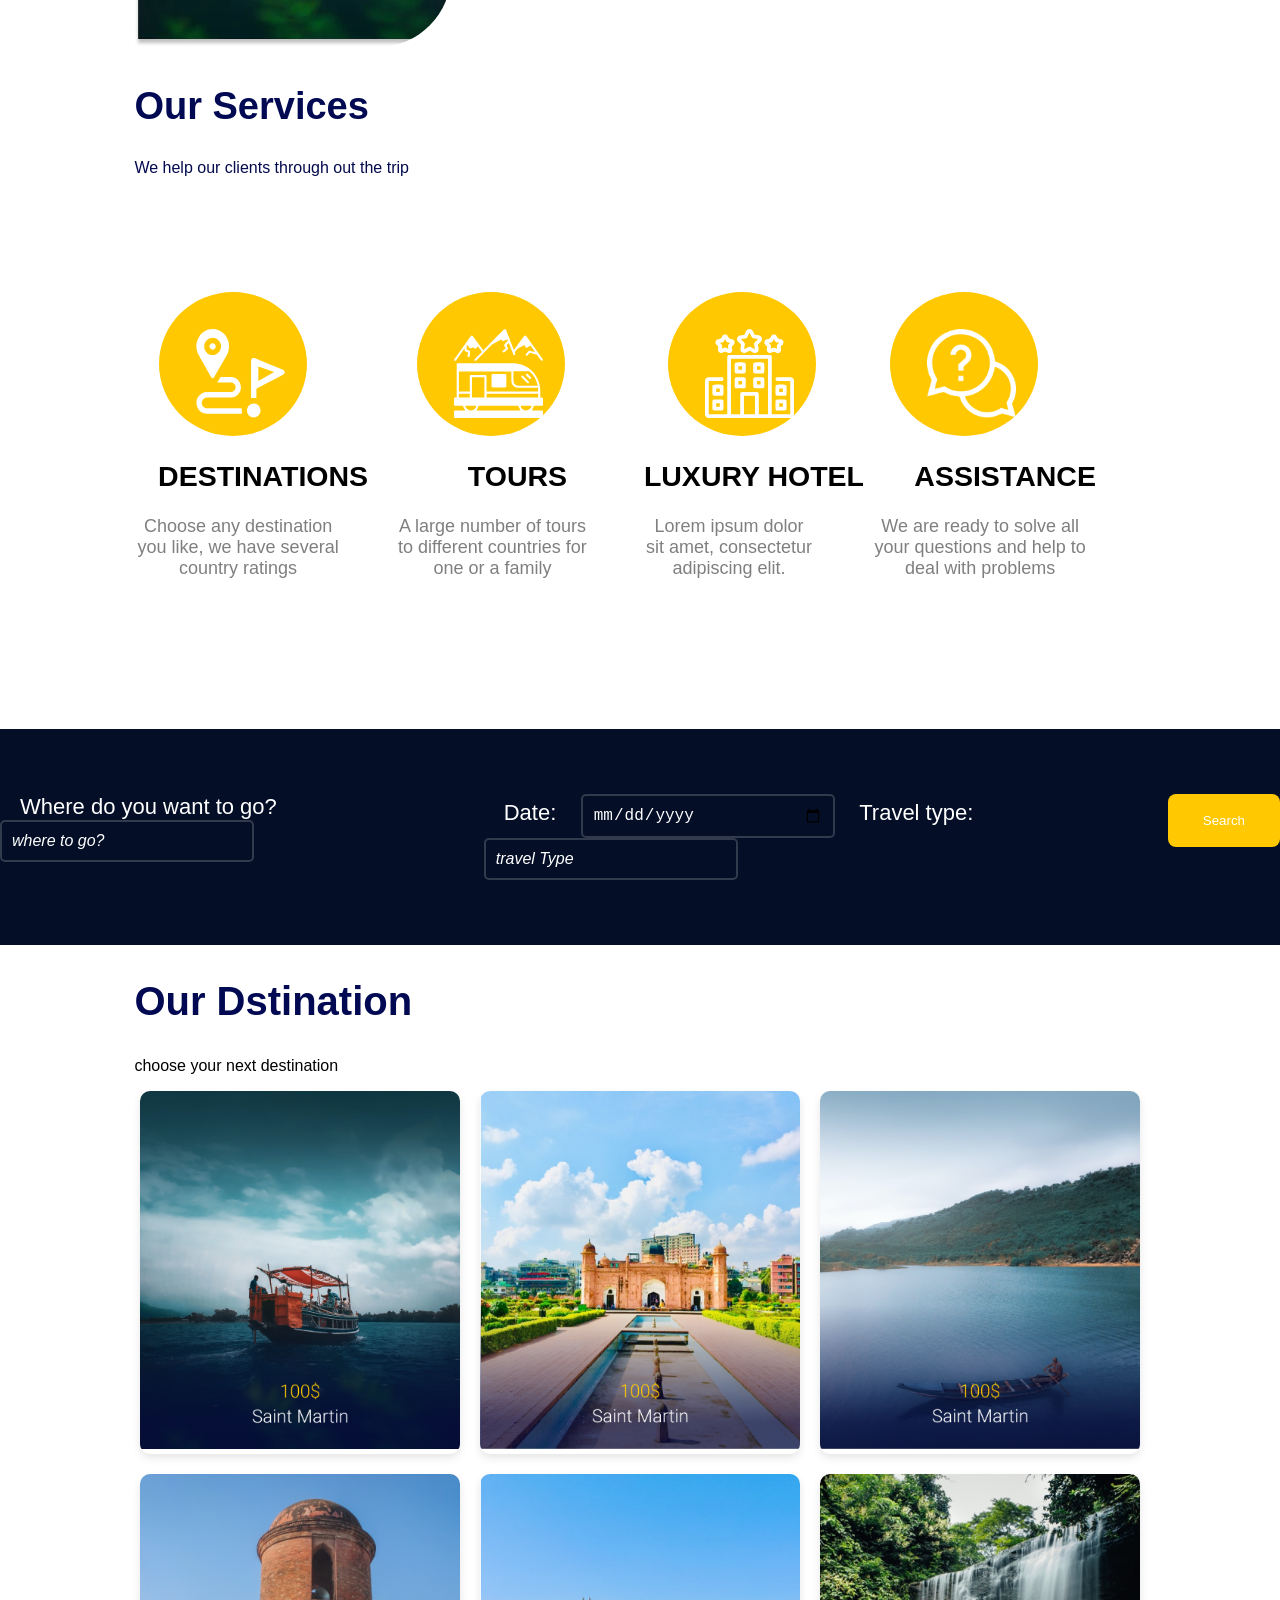
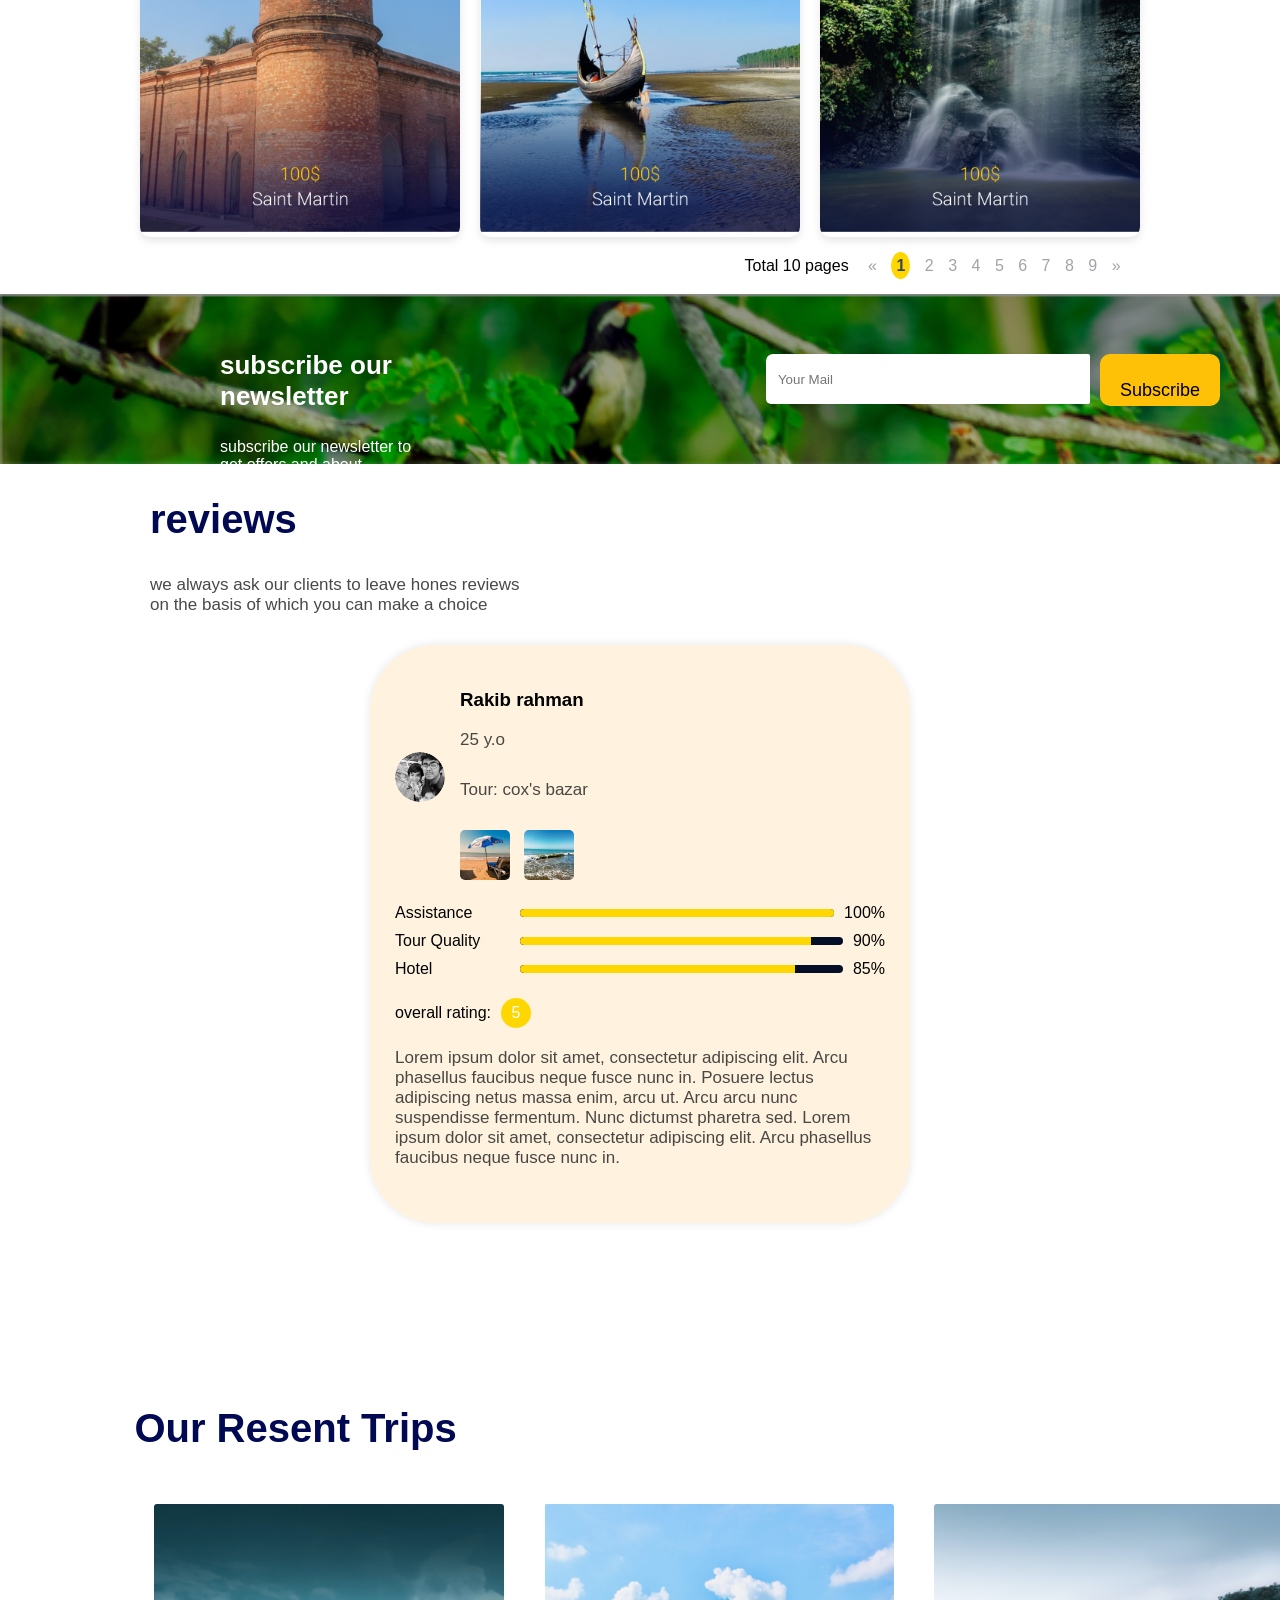
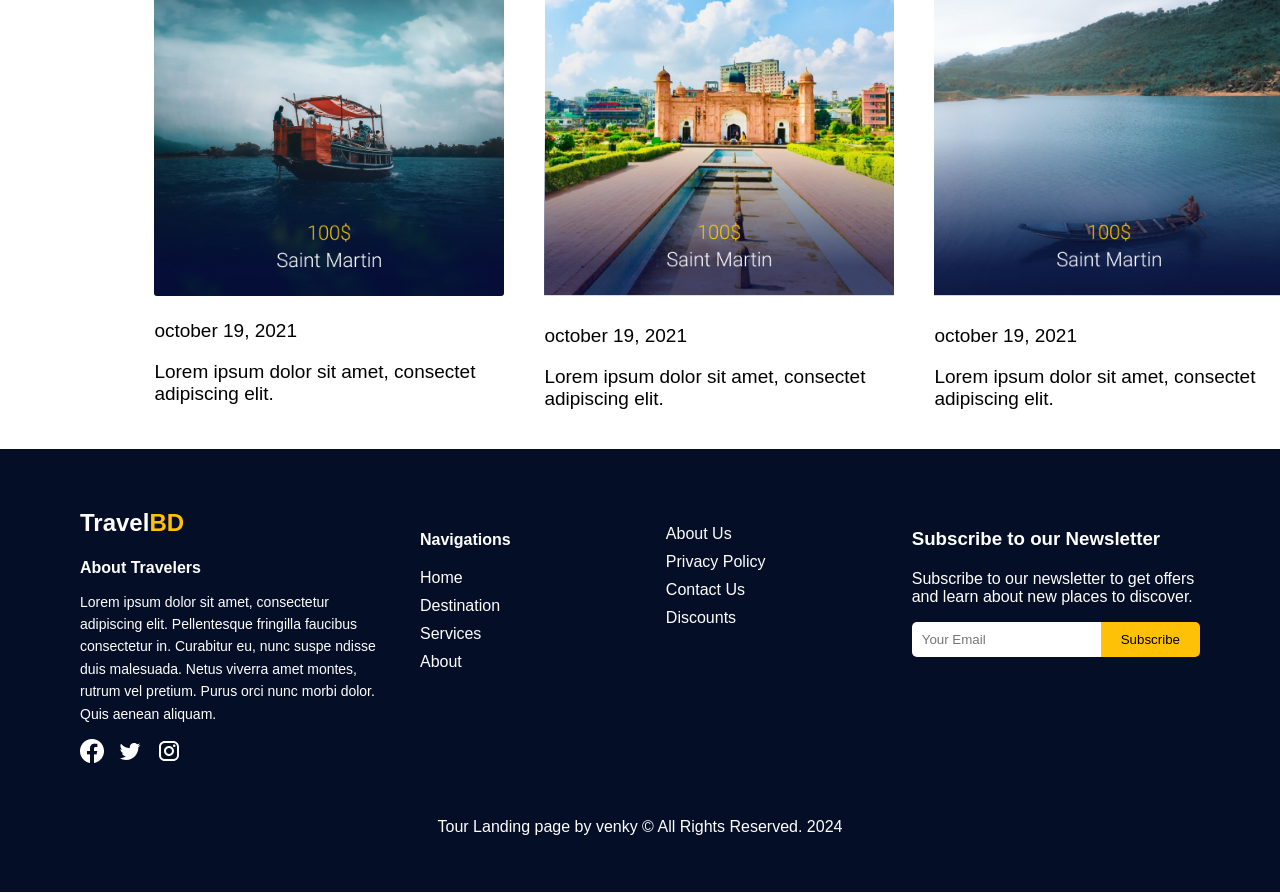
==== commit 85dddea3: "Update travel.html" ====
--- a/travel.html
+++ b/travel.html
@@ -370,7 +370,7 @@
        
     </div>
     <div class="footer-bottom">
-        <p>Tour Landing page by Ashraful &copy; All Rights Reserved. 2021</p>
+        <p>Tour Landing page by venky &copy; All Rights Reserved. 2024</p>
     </div>
    
 </section>
